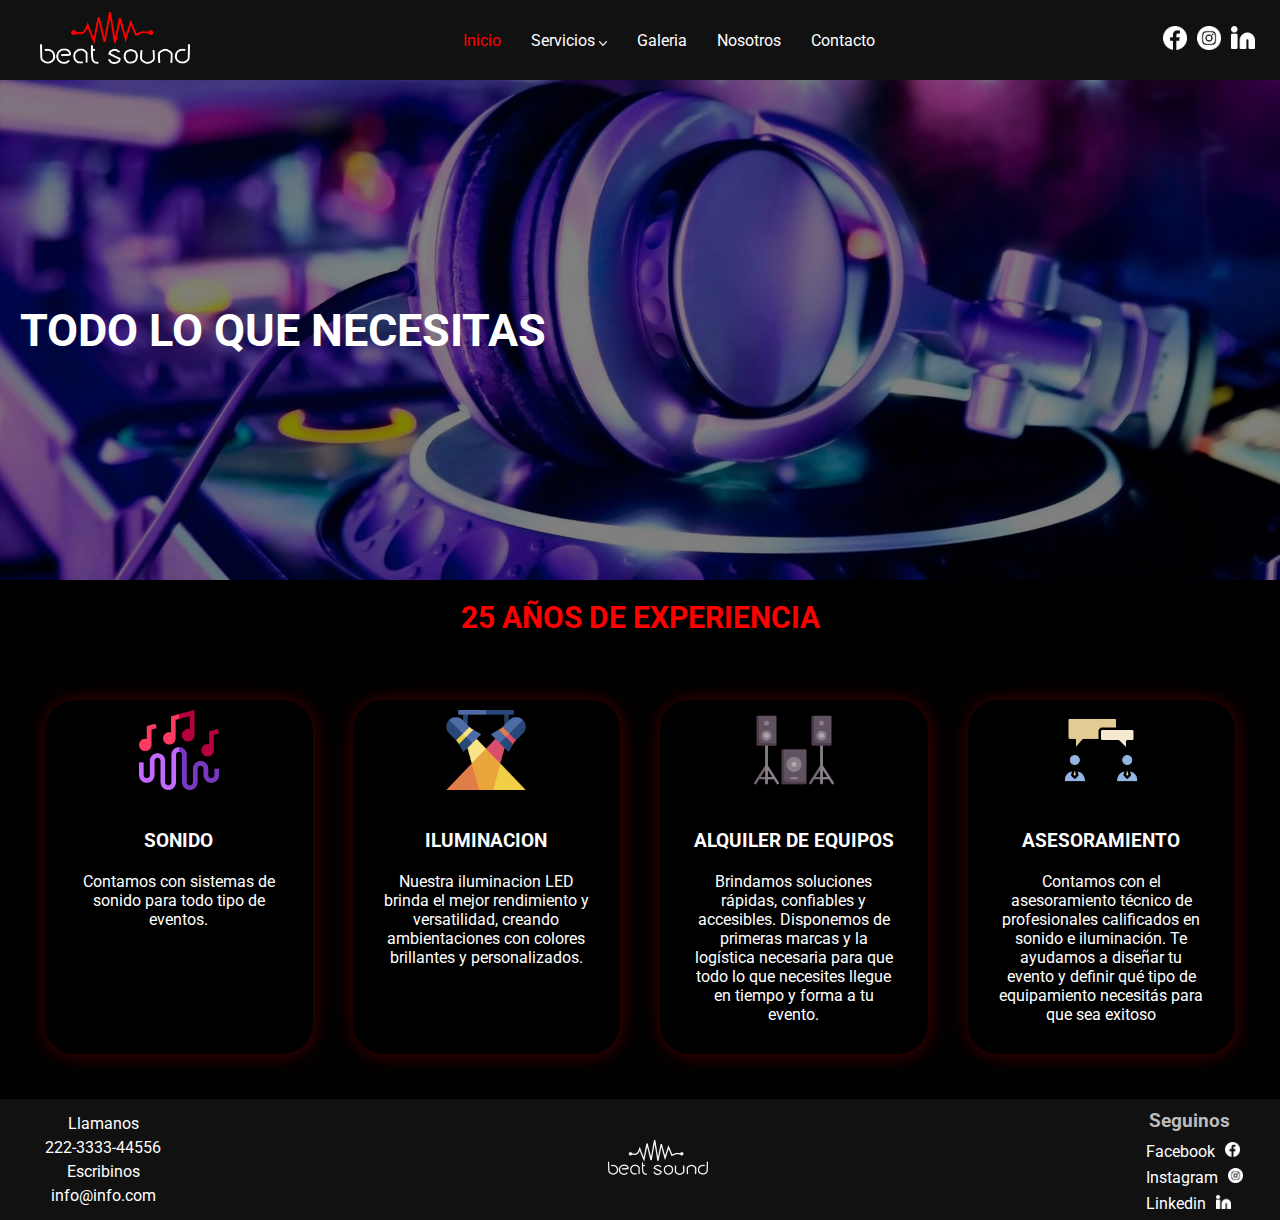
==== index.html @ 59a7660d "Inicio en repositorio, la pagina ya es responsive y cuenta con informacion necesaria" ====
<!DOCTYPE html>
<html lang="es">
<head>
    <meta charset="UTF-8">
    <meta http-equiv="X-UA-Compatible" content="IE=edge">
    <meta name="viewport" content="width=device-width, initial-scale=1.0">
    <link rel="icon" href="./asset/image/icono.ico">
    <link rel="stylesheet" href="./asset/css/style.css">
    <title>INICIO - BEATSOUND</title>
</head>
<body class="contenedorIndex">
    <header class="header">
        <div class="logo">
            <a href="./index.html"><img src="./asset/image/logo.png" alt="beat sound"></a>
        </div>
        <nav>
            <ul>
                <li><a class="activo" href="index.html">Inicio</a></li>
                <li><a class="desplegar" href="./pages/servicios.html">Servicios <img src="./asset/image/flecha.png" alt="flecha"></a>
                    <ul class="desplegableServicios">
                        <li><a href="./pages/servicios.html">Eventos Empresariales</a></li>
                        <li><a href="./pages/servicios.html#sociales">Eventos Sociales</a></li>
                        <li><a  href="./pages/servicios.html#shows">Show en Vivo</a></li>
                        <li><a href="./pages/servicios.html#equipos">Alquiler de Equipamiento</a></li>
                    </ul>
                </li>
                <li><a href="./pages/galeria.html">Galeria</a></li>
                <li><a href="./pages/nosotros.html">Nosotros</a></li>
                <li><a href="./pages/contacto.html">Contacto</a></li>
            </ul>
        </nav>
        <div class="redes__nav">
            <ul>
                <li><a href="#"><img src="./asset/image/facebook.png" alt="logo_Facebook"></a></li>
                <li><a href="#"><img src="./asset/image/instagram.png" alt="logo_Instagram"></a></li>
                <li><a href="#"><img src="./asset/image/linkedin.png" alt="logo_Linkedin"></a></li>
            </ul>
        </div>    
    </header>
    <main class="mainIndex"> 
        <div class="img__principal">
            <h1>TODO LO QUE NECESITAS</h1>
        </div> 
        <h2 class="texto25años">25 AÑOS DE EXPERIENCIA</h2>
    </main>
    <section class="sectionIndex">
        <div class="contenedor__tarjetas">
            <div class="card">
                <img class="card__img" src="./asset/image/music.png" alt="icono_de_musica">
                <div class="card__info">
                    <h3 class="card__info--titulo">SONIDO</h3>
                    <p>Contamos con sistemas de sonido para todo tipo de eventos.</p>
                </div>
            </div>
            <div class="card">
                <img class="card__img" src="./asset/image/luces.png" alt="icono_de_luces">
                <div class="card__info">
                    <h3 class="card__info--titulo">ILUMINACION</h3>
                    <p> Nuestra iluminacion LED brinda el mejor rendimiento y versatilidad, creando ambientaciones con colores brillantes y personalizados.</p>
                </div>
            </div>
            <div class="card">
                <img class="card__img" src="./asset/image/altoparlante.png" alt="icono_de_alquiler">
                <div class="card__info">
                    <h3 class="card__info--titulo">ALQUILER DE EQUIPOS</h3>
                    <p>Brindamos soluciones rápidas, confiables y accesibles. Disponemos de primeras marcas y la logística necesaria para que todo lo que necesites llegue en tiempo y forma a tu evento.</p>
                </div>
            </div>
            <div class="card">
                <img class="card__img" src="./asset/image/conversacion.png" alt="icono_de_asesoramiento">
                <div class="card__info">
                    <h3 class="card__info--titulo">ASESORAMIENTO</h3>
                    <p>Contamos con el asesoramiento técnico de profesionales calificados en sonido e iluminación. Te ayudamos a diseñar tu evento y definir qué tipo de equipamiento necesitás para que sea exitoso </p>
                </div>
            </div>
        </div>
    </section>
    <footer class="footer">
        <div class="contactos__footer">
            <p>Llamanos </p>
            <p>222-3333-44556</p>
            <p>Escribinos</p>
            <p>info@info.com</p>
        </div>
        <div class="logoFooter">
            <a href="./index.html"><img src="./asset/image/logo2.png" alt="beat sound"></a>
        </div>
        <div class="redes__footer">
            <h3>Seguinos</h3>
            <ul>
                <li><a href="#">Facebook<img src="./asset/image/facebook.png" alt="logo_Facebook"></a></li>
                <li><a href="#">Instagram<img src="./asset/image/instagram.png" alt="logo_Instagram"></a></li>
                <li><a href="#">Linkedin<img src="./asset/image/linkedin.png" alt="logo_Linkedin"></a></li>
            </ul>
        </div>
    </footer>
</body>
</html>
---- asset/css/style.css ----
@import url('https://fonts.googleapis.com/css2?family=Roboto:wght@300&display=swap');
@import url('https://fonts.googleapis.com/css2?family=Oswald:wght@300;500&display=swap');

*{
    margin: 0;
    padding: 0;
    box-sizing: border-box;
}

body{
    font-family: Roboto;
    background-color: #000;
}

/*-------------------- Maquetacion con Grid Index -----------------*/

.contenedorIndex{
    display: grid;
    grid-template-columns: repeat(4, 1fr);
    grid-template-rows: 80px auto auto auto;
    grid-template-areas: "header   header   header   header"
                         "main     main     main     main "
                         "section  section  section  section"
                         "footer   footer   footer   footer";
}

/* Estilos para El Navegador ---------------------------------------------------------------- */
.header{
    grid-area: header;
}

header{
    background-color: #111;
    display: flex;
    justify-content: space-between;
    align-items: center; 
    width: 100%;
    position: sticky;
    top: 0;    
}
.logo{
    margin-left: 30px;
    padding: 10px;
}
.logo img{
    width: 150px;
}

nav ul{
    display: flex;
    list-style: none;
}

nav ul li a{
    text-decoration: none;
    padding: 0 15px;
    color: #fff;
}
nav ul li :hover {
    color: #f00;
}
.activo{
    color: #f00;
}

.redes__nav ul{
    display: flex;
    list-style: none;
    margin: 20px;
}

nav ul :hover ul{
    display: block; 
}

.desplegableServicios{
    display: none;
    background-color: rgba(17, 17, 17, 0.822);
    position: absolute;
    padding: 5px 0;
    border-radius: 3px; 
}
.desplegableServicios li{
    margin: 8px 0;
}


.redes__nav img{
    width: 24px;
    margin: 0 5px;
}

/* estilos para el INDEX ----------------------------------------------------------*/

.mainIndex{
    grid-area: main;
}
.img__principal{
    width: 100%;
    height: 500px;
    background-image: url(../image/img1.jpg);
    background-size: cover;
    background-repeat: no-repeat;
    display: flex;
    align-items: center;
    
}
.img__principal h1{
    margin-left: 20px;
    color: #fff;
    font-weight: bold;
    font-size: 45px;
}

.texto25años{
    padding: 20px;
    text-align: center;
    color: #f00;
    font-size: 30px;
}

.sectionIndex{
    grid-area: section;
}
.contenedor__tarjetas{
    display: flex;
    margin: 25px; 
}

.card {
	width: 25%;
	margin: 20px; 
    border-radius: 30px;
    box-shadow: 1px 1px 20px  rgba(255, 0, 0, 0.281);
    display: flex;
    flex-direction: column;  
    align-items: center; 
}

.card__img{    
    width: 30%;
    margin: 10px;
}

.card__info{
    padding: 30px;
	text-align: center;
    color: #fff;
}

.card__info--titulo{
    margin-bottom: 20px;
}

/*-------------------- Maquetacion con Grid Servicios -----------------*/

.bodyServicios{
    display: grid;
    grid-template-columns: repeat(2, 1fr);
    grid-template-rows: 80px auto auto auto;
    grid-template-areas: "header   header"
                         "main     main  "
                         "footer   footer";
}


/* estilos para SERVICIOS ---------------------------------------------------------- */
.mainServicios{
    grid-area: main;
}
.contenedorServicios{
    margin: 30px;
    color: #fff;
    display: flex;
    padding: 30px 0;
}
.flexReverse{
    flex-direction: row-reverse;
}
.infoServicios{
    display: flex;
    flex-direction: column;
}

.tituloServicios{
    margin: 40px;
    text-align: center;
}
.parrafoServicios{
    margin: 5px 30px;
}

.imgServicios{
    width: 50%;
}


/* estilos para GALERIA ----------------------------------------------------------- */


.tituloGaleria{
    color: #f00;
    margin: 15px;
    text-align: center;
}
.infoGaleria{
    color: #fff;
    text-align: center;
    margin: 5px;
}

.galeria{
    margin-top: 15px auto; 
    display: flex;
    flex-wrap: wrap;
    justify-content: center;
    gap: 10px;
    padding: 10px;
}
.galeria img{
    width: 400px;
}

/* estilos para NOSOTROS --------------------------------------------------------------*/

.fondoNosotros{
    background-image: url(../image/nosotros.jpg);
    background-size: cover;
    background-repeat: no-repeat;
}
.contenedorNosotros{
    display: flex;
    flex-direction: column;
    align-items: center;
}
.tituloNosotros{
    margin: 15px;
}
.infoNosotros{
    margin: 20px;
    width: 70%;
    color: #fff;
    text-align: center;
}
.contenedorCaras{
    display: flex;
    justify-content: center;
    flex-wrap: wrap;

}
.imgCaras img{
    width: 150px;
    margin: 10px 40px;
}
.imgCaras{
    color: #fff;
    display: flex;
    align-items: center;
}







/* estilos para CONTACTOS -------------------------------------------------------------- */


.contenedorContactos{
    margin: 70px; 
    display: flex;
    justify-content: space-evenly; 
}

.formulario img{
    background-color: #fff;
    width: 30%;
    padding: 15px;
    border-radius: 50%;
    margin: 10px;
}

.formulario{
    padding: 20px 0px; 
    width: 40%;
    display: flex;
    flex-direction: column;
    background-color: #222;
    align-items: center;
    border: 20px solid #000;
    outline: 3px solid rgba(255, 0, 0, 0.8);
    

}
.formBox{
    width:80%;
    margin: 10px;
    border: none;
    border-bottom: 3px solid rgba(255, 0, 0, 0.8);
    background: transparent;
    color: #fff;
    padding: 5px;
}

.formBox:focus {
	background: linear-gradient(to bottom, transparent,#111);
	outline: none;
	border-bottom: 3px solid rgb(255, 0, 0);
}
.formulario textarea{
    min-height: 150px;
    min-width: 80%;
    resize: none;
}
.formulario input[type="submit"]{
	background-color:rgba(255, 0, 0, 0.8) ;
	border-color: none;
    border-radius: 7px;
	padding: 12px;
}

.infoContactos{
    color: #fff;
    display: flex;
    flex-direction: column;
    width: 40%;
    justify-content: center;
}

.tituloContactos{
    margin: 25px 0;
    text-align: center;
}
.parrafoContactos{
    margin: 20px 0;
}


/* Estilo Footer --------------------------------------------------------------------------- */

.footer{
    grid-area: footer;
}

footer{
    display: flex;
    justify-content: space-between;
    background-color: #111;
    padding: 0 30px;
    align-items: center;
}

footer h3{
    color: #bbb;
    margin: 10px;
}
.contactos__footer{
    color: #fff;
    padding: 10px ;
}

.contactos__footer p{
    margin: 5px;
    text-align: center;
}
footer ul{
    list-style: none;
}
footer ul :hover{
    color: #888;
}
footer a{
    text-decoration: none;
    color: #fff;
}

.redes__footer ul li{
    margin: 7px;
}

.redes__footer img{
    width: 15px;
    margin-left: 10px;
}
/*----------------- @media 992px--------------------- */

@media (max-width: 992px){
    .imgServicios{
        width: 50%;
        height: 60%;
        margin: auto;
    }
}
/* ---------------------------@media 840px------------------ */
@media (max-width: 840px){
    .redes__nav ul{
        display: none;
    }
    nav ul li a{
        padding: 0 5px;
    }

    .img__principal{
        height: 400px;
    }
    .contenedor__tarjetas{
        flex-wrap: wrap;
    }
    .card{
        width: 40%;
        margin: 20px auto;
    }
    .contenedorServicios{
        display: block;
    }
    .imgServicios{
        width: 100%;
    }

    .contenedorContactos{
        flex-direction: column;
        align-items: center;
    }
    .formulario{
        width: 80%;
    }
    .infoContactos{
        width: 80%;
    }
}

/* ------------------------------------@media 576px-------------------- */
@media (max-width: 576px){
    header{
        height: 120px;
    }
    nav ul{
        flex-direction: column; 
    }

    .img__principal{
        height: 300px;
    }
    .card{
        width: 80%;
        margin: 20px auto;
    }
    .contenedorIndex{
        grid-template-rows: 120px auto auto auto;
    }

    .contenedorCaras{
        display: flex;
        justify-content: center;
        flex-wrap: wrap;
        margin: 0 30px;
    
    }

    .contenedorContactos{
        margin: 30px;
    }

    .formulario{
        width: 100%;
    }

    footer{
        flex-direction: column;
        order: 1;
    }
    .logoFooter{
        order: 3;
        margin: 10px;
    }
}

/* ------------------------------------@media 420x-------------------- */

@media (max-width: 420px){
    .galeria img{
        width: 300px;
    }
    .formulario textarea{
        min-height: 80px;
    }
    .contenedorContactos{
        margin: 10px;
    }
}
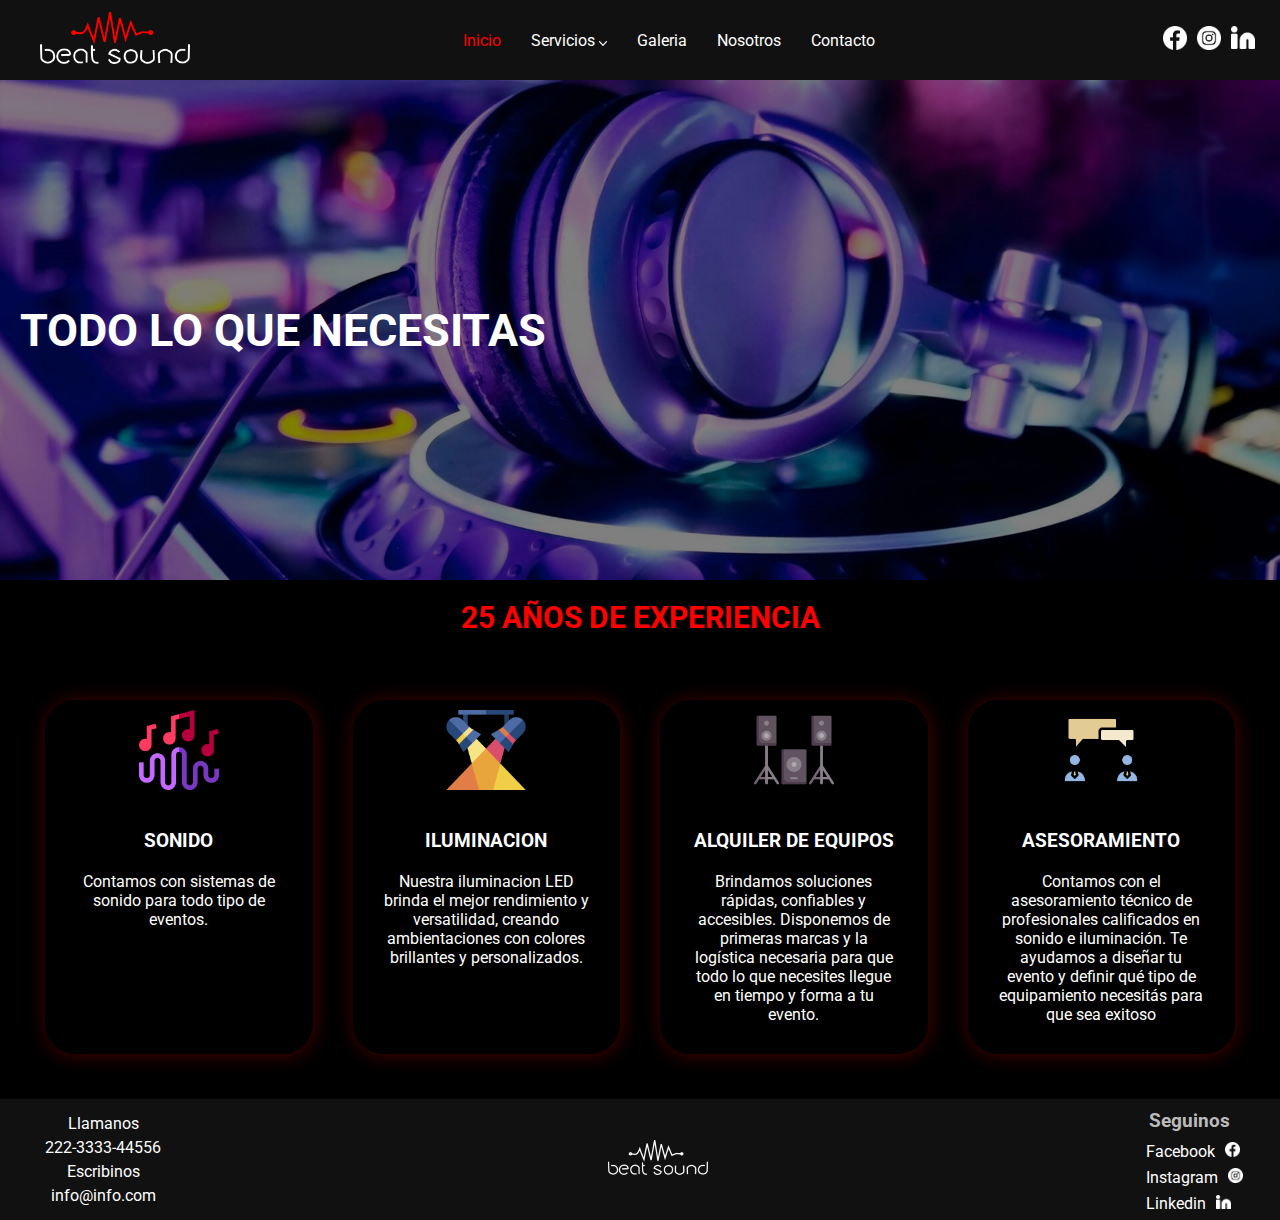
==== commit e2c65708: "Agregue animacion al logo en index, servicio, nosotros y galeria" ====
--- a/index.html
+++ b/index.html
@@ -6,12 +6,13 @@
     <meta name="viewport" content="width=device-width, initial-scale=1.0">
     <link rel="icon" href="./asset/image/icono.ico">
     <link rel="stylesheet" href="./asset/css/style.css">
+    <link href="https://unpkg.com/aos@2.3.1/dist/aos.css" rel="stylesheet">
     <title>INICIO - BEATSOUND</title>
 </head>
 <body class="contenedorIndex">
     <header class="header">
         <div class="logo">
-            <a href="./index.html"><img src="./asset/image/logo.png" alt="beat sound"></a>
+            <a href="./index.html"><img data-aos="fade-right" data-aos-duration="3000"data-aos-delay="300"  src="./asset/image/logo.png" alt="beat sound"></a>
         </div>
         <nav>
             <ul>
@@ -94,6 +95,10 @@
             </ul>
         </div>
     </footer>
+    <script src="https://unpkg.com/aos@2.3.1/dist/aos.js"></script>
+    <script>
+        AOS.init();
+    </script>
 </body>
 </html>
 
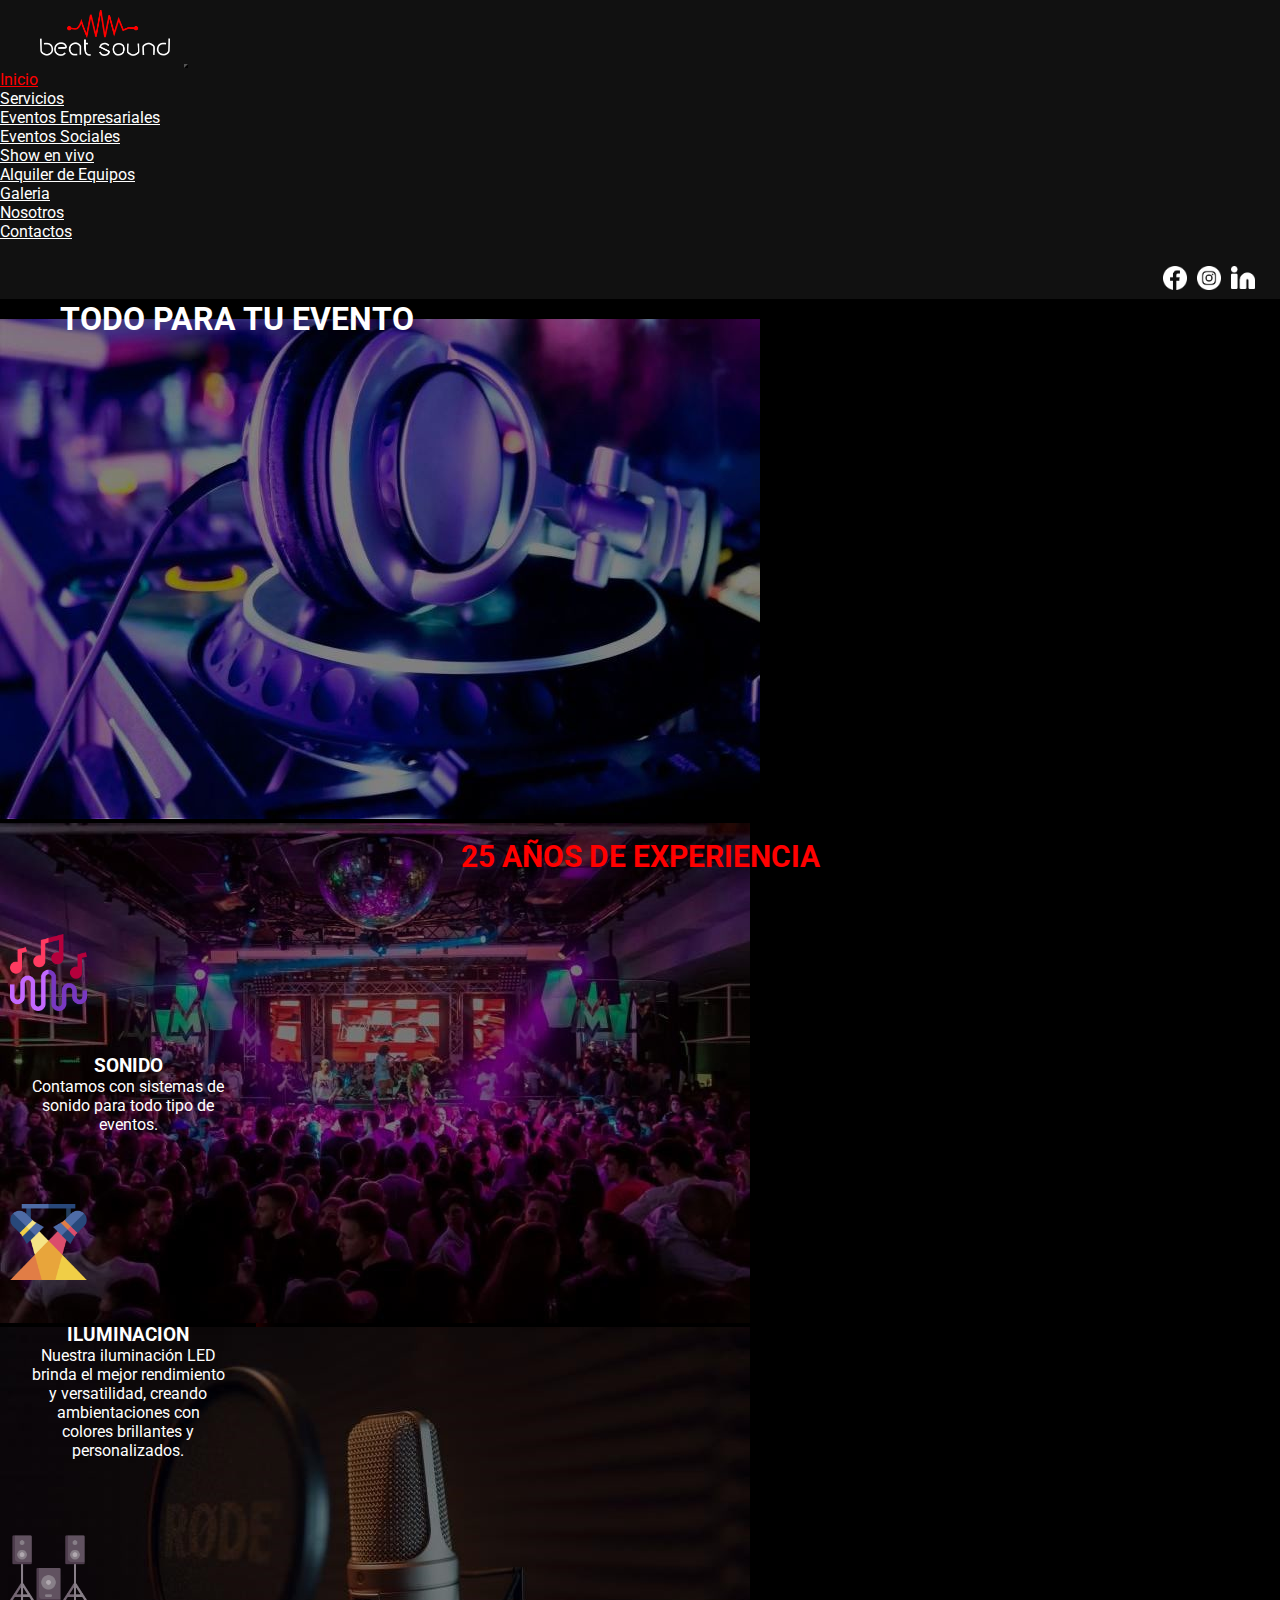
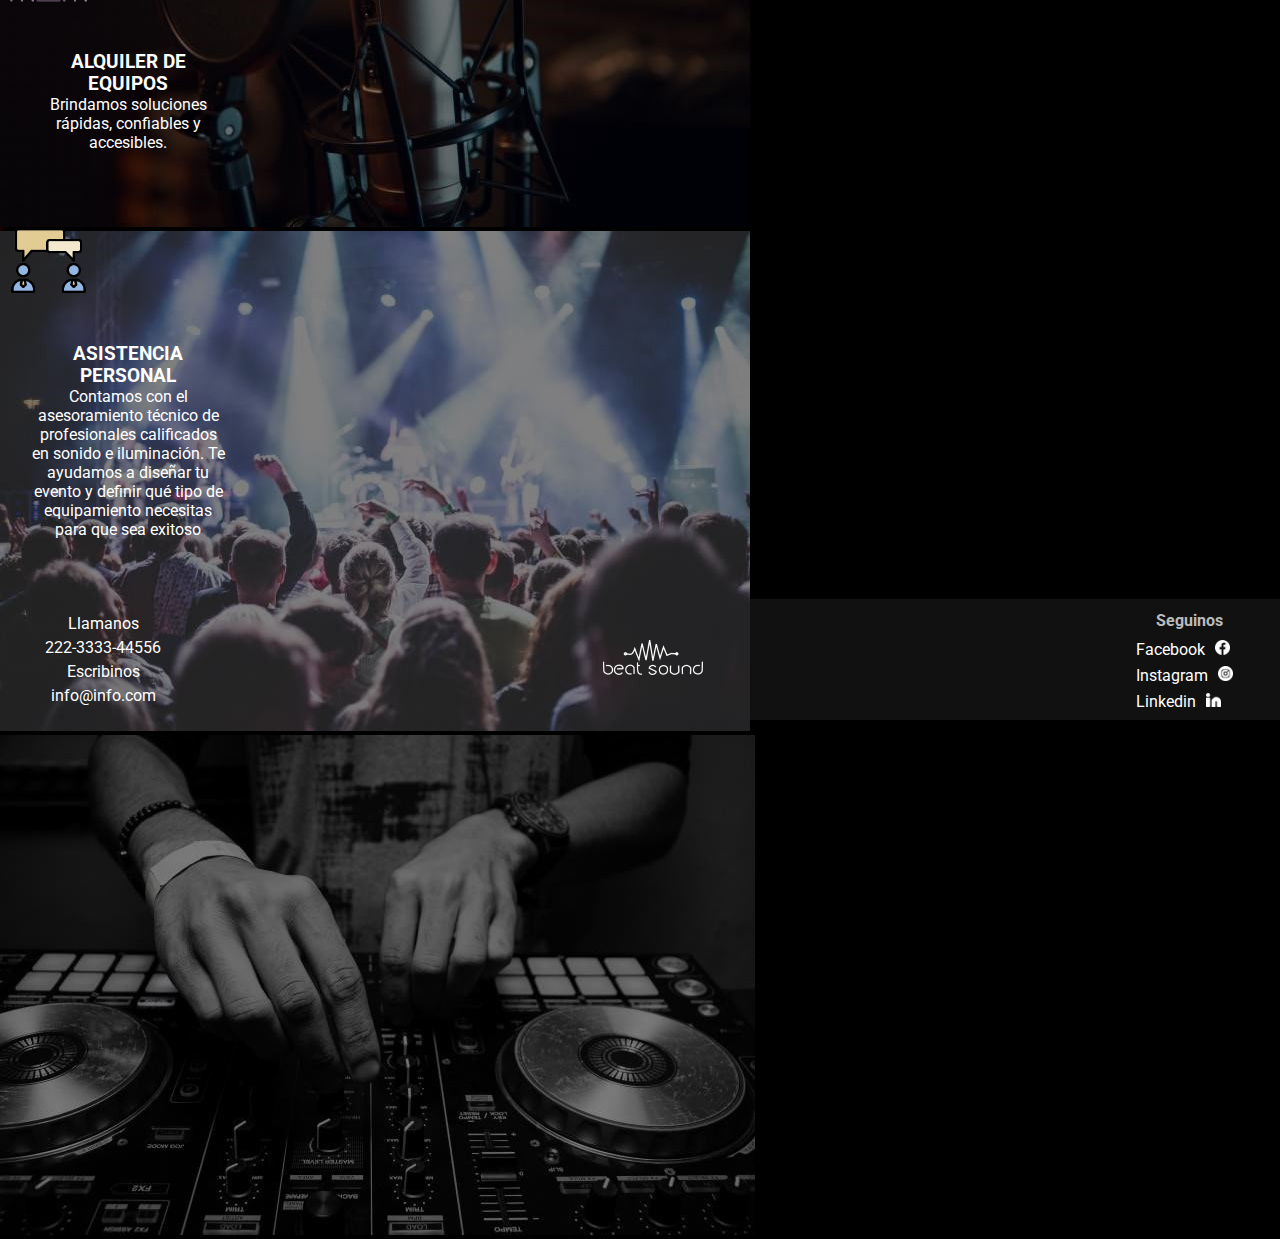
==== commit aa82c94c: "Agregue todos los cambios del repositorio armado con bootstrap y sass" ====
--- a/index.html
+++ b/index.html
@@ -4,79 +4,113 @@
     <meta charset="UTF-8">
     <meta http-equiv="X-UA-Compatible" content="IE=edge">
     <meta name="viewport" content="width=device-width, initial-scale=1.0">
-    <link rel="icon" href="./asset/image/icono.ico">
+    <meta name="keywords" content="sonido, iluminacion, fiestas, equipos, sociales">
+    <meta name="description" content="En beat Sound encontras todo lo que necesitas para tu próximo Evento.">
+    <link rel="shortcut icon" href="./asset/image/logoico.jpg" type="image/x-icon">
+    <!-- CSS only bootstrap -->
+    <link href="https://cdn.jsdelivr.net/npm/bootstrap@5.2.0-beta1/dist/css/bootstrap.min.css" rel="stylesheet" integrity="sha384-0evHe/X+R7YkIZDRvuzKMRqM+OrBnVFBL6DOitfPri4tjfHxaWutUpFmBp4vmVor" crossorigin="anonymous">
+    <!-- CSS personal -->
     <link rel="stylesheet" href="./asset/css/style.css">
     <link href="https://unpkg.com/aos@2.3.1/dist/aos.css" rel="stylesheet">
     <title>INICIO - BEATSOUND</title>
 </head>
-<body class="contenedorIndex">
-    <header class="header">
-        <div class="logo">
-            <a href="./index.html"><img data-aos="fade-right" data-aos-duration="3000"data-aos-delay="300"  src="./asset/image/logo.png" alt="beat sound"></a>
+<body>
+    <nav class="navbar navbar-expand-lg header">
+        <div class="container-fluid ">
+            <a class="navbar-brand col-5" href="./index.html"><img class="logo" data-aos="fade-right" data-aos-duration="3000"data-aos-delay="300"  src="./asset/image/logo.png" alt="beat sound"></a>
+            <button class="navbar-toggler colorH" type="button" data-bs-toggle="collapse" data-bs-target="#navbarNavDropdown" aria-controls="navbarNavDropdown" aria-expanded="false" aria-label="Toggle navigation">
+            <span class="navbar-toggler-icon"></span>
+            </button>
+            <div class="collapse navbar-collapse desplegable text-center" id="navbarNavDropdown">
+                <ul class="navbar-nav">
+                    <li class="nav-item">
+                        <a class="nav-link activar" aria-current="page" href="./index.html">Inicio</a>
+                    </li>
+                    <li class="nav-item dropdown">
+                        <a class="nav-link dropdown-toggle" href="./pages/servicios.html" id="navbarDropdownMenuLink" role="button" data-bs-toggle="dropdown" aria-expanded="false">Servicios</a>
+                        <ul class="dropdown-menu desplegable text-center" aria-labelledby="navbarDropdownMenuLink">
+                            <li><a class="dropdown-item" href="./pages/servicios.html">Eventos Empresariales</a></li>
+                            <li><a class="dropdown-item" href="./pages/servicios.html#sociales">Eventos Sociales</a></li>
+                            <li><a class="dropdown-item" href="./pages/servicios.html#shows">Show en vivo</a></li>
+                            <li><a class="dropdown-item" href="./pages/servicios.html#equipos">Alquiler de Equipos</a></li>
+                        </ul>
+                    </li>
+                    <li class="nav-item">
+                        <a class="nav-link" href="./pages/galeria.html">Galeria</a>
+                    </li>
+                    <li class="nav-item">
+                        <a class="nav-link" href="./pages/nosotros.html">Nosotros</a>
+                    </li>
+                    <li class="nav-item">
+                        <a class="nav-link" href="./pages/contacto.html">Contactos</a>
+                    </li>
+                </ul>
+            </div>
         </div>
-        <nav>
-            <ul>
-                <li><a class="activo" href="index.html">Inicio</a></li>
-                <li><a class="desplegar" href="./pages/servicios.html">Servicios <img src="./asset/image/flecha.png" alt="flecha"></a>
-                    <ul class="desplegableServicios">
-                        <li><a href="./pages/servicios.html">Eventos Empresariales</a></li>
-                        <li><a href="./pages/servicios.html#sociales">Eventos Sociales</a></li>
-                        <li><a  href="./pages/servicios.html#shows">Show en Vivo</a></li>
-                        <li><a href="./pages/servicios.html#equipos">Alquiler de Equipamiento</a></li>
-                    </ul>
-                </li>
-                <li><a href="./pages/galeria.html">Galeria</a></li>
-                <li><a href="./pages/nosotros.html">Nosotros</a></li>
-                <li><a href="./pages/contacto.html">Contacto</a></li>
-            </ul>
-        </nav>
         <div class="redes__nav">
             <ul>
-                <li><a href="#"><img src="./asset/image/facebook.png" alt="logo_Facebook"></a></li>
-                <li><a href="#"><img src="./asset/image/instagram.png" alt="logo_Instagram"></a></li>
-                <li><a href="#"><img src="./asset/image/linkedin.png" alt="logo_Linkedin"></a></li>
+                <li><a href="https://www.facebook.com/" target="_blank"><img src="./asset/image/facebook.png" alt="logo_Facebook"></a></li>
+                <li><a href="https://www.instagram.com/" target="_blank"><img src="./asset/image/instagram.png" alt="logo_Instagram"></a></li>
+                <li><a href="https://www.linkedin.com/" target="_blank"><img src="./asset/image/linkedin.png" alt="logo_Linkedin"></a></li>
             </ul>
         </div>    
-    </header>
-    <main class="mainIndex"> 
-        <div class="img__principal">
-            <h1>TODO LO QUE NECESITAS</h1>
-        </div> 
+    </nav>
+    <main class="container-fluid"> 
+        <h1 class="tituloPrincipal">TODO PARA TU EVENTO</h1> 
+        <div id="carouselExampleSlidesOnly" class="carousel slide" data-bs-ride="carousel">
+            <div class="carousel-inner imgCarrusel">
+                <div class="carousel-item active">
+                    <img src="./asset/image/img1.jpg" class="d-block w-100" alt="auriulares">
+                </div>
+                <div class="carousel-item">
+                    <img src="./asset/image/img2.jpg" class="d-block w-100" alt="fiesta">
+                </div>
+                <div class="carousel-item">
+                    <img src="./asset/image/img3.jpg" class="d-block w-100" alt="microfono">
+                </div>
+                <div class="carousel-item">
+                    <img src="./asset/image/img4.jpg" class="d-block w-100" alt="fiesta en show en vivo">
+                </div>
+                <div class="carousel-item">
+                    <img src="./asset/image/img5.jpg" class="d-block w-100" alt="dj">
+                </div>
+            </div>
+        </div>
         <h2 class="texto25años">25 AÑOS DE EXPERIENCIA</h2>
     </main>
     <section class="sectionIndex">
-        <div class="contenedor__tarjetas">
+        <div class="contenedor__tarjetas row justify-content-evenly">
             <div class="card">
-                <img class="card__img" src="./asset/image/music.png" alt="icono_de_musica">
+                <img class="card__img" src="./asset/image/music.png" alt="icono de musica">
                 <div class="card__info">
                     <h3 class="card__info--titulo">SONIDO</h3>
                     <p>Contamos con sistemas de sonido para todo tipo de eventos.</p>
                 </div>
             </div>
             <div class="card">
-                <img class="card__img" src="./asset/image/luces.png" alt="icono_de_luces">
+                <img class="card__img" src="./asset/image/luces.png" alt="icono de luces">
                 <div class="card__info">
                     <h3 class="card__info--titulo">ILUMINACION</h3>
-                    <p> Nuestra iluminacion LED brinda el mejor rendimiento y versatilidad, creando ambientaciones con colores brillantes y personalizados.</p>
+                    <p> Nuestra iluminación LED brinda el mejor rendimiento y versatilidad, creando ambientaciones con colores brillantes y personalizados.</p>
                 </div>
             </div>
             <div class="card">
-                <img class="card__img" src="./asset/image/altoparlante.png" alt="icono_de_alquiler">
+                <img class="card__img" src="./asset/image/altoparlante.png" alt="icono de alquiler">
                 <div class="card__info">
                     <h3 class="card__info--titulo">ALQUILER DE EQUIPOS</h3>
-                    <p>Brindamos soluciones rápidas, confiables y accesibles. Disponemos de primeras marcas y la logística necesaria para que todo lo que necesites llegue en tiempo y forma a tu evento.</p>
+                    <p>Brindamos soluciones rápidas, confiables y accesibles.</p>
                 </div>
             </div>
             <div class="card">
-                <img class="card__img" src="./asset/image/conversacion.png" alt="icono_de_asesoramiento">
+                <img class="card__img" src="./asset/image/conversacion.png" alt="icono de asesoramiento">
                 <div class="card__info">
-                    <h3 class="card__info--titulo">ASESORAMIENTO</h3>
-                    <p>Contamos con el asesoramiento técnico de profesionales calificados en sonido e iluminación. Te ayudamos a diseñar tu evento y definir qué tipo de equipamiento necesitás para que sea exitoso </p>
+                    <h3 class="card__info--titulo">ASISTENCIA PERSONAL</h3>
+                    <p>Contamos con el asesoramiento técnico de profesionales calificados en sonido e iluminación. Te ayudamos a diseñar tu evento y definir qué tipo de equipamiento necesitas para que sea exitoso </p>
                 </div>
             </div>
         </div>
     </section>
-    <footer class="footer">
+    <footer>
         <div class="contactos__footer">
             <p>Llamanos </p>
             <p>222-3333-44556</p>
@@ -89,9 +123,9 @@
         <div class="redes__footer">
             <h3>Seguinos</h3>
             <ul>
-                <li><a href="#">Facebook<img src="./asset/image/facebook.png" alt="logo_Facebook"></a></li>
-                <li><a href="#">Instagram<img src="./asset/image/instagram.png" alt="logo_Instagram"></a></li>
-                <li><a href="#">Linkedin<img src="./asset/image/linkedin.png" alt="logo_Linkedin"></a></li>
+                <li><a href="https://www.facebook.com/" target="_blank">Facebook<img src="./asset/image/facebook.png" alt="logo Facebook"></a></li>
+                <li><a href="https://www.instagram.com/" target="_blank">Instagram<img src="./asset/image/instagram.png" alt="logo Instagram"></a></li>
+                <li><a href="https://www.linkedin.com/" target="_blank">Linkedin<img src="./asset/image/linkedin.png" alt="logo Linkedin"></a></li>
             </ul>
         </div>
     </footer>
@@ -99,8 +133,9 @@
     <script>
         AOS.init();
     </script>
+    <!-- JavaScript Bundle with Popper -->
+    <script src="https://cdn.jsdelivr.net/npm/bootstrap@5.2.0-beta1/dist/js/bootstrap.bundle.min.js" integrity="sha384-pprn3073KE6tl6bjs2QrFaJGz5/SUsLqktiwsUTF55Jfv3qYSDhgCecCxMW52nD2" crossorigin="anonymous"></script>
 </body>
 </html>
 
 
-
--- a/asset/css/style.css
+++ b/asset/css/style.css
@@ -1,491 +1,282 @@
-@import url('https://fonts.googleapis.com/css2?family=Roboto:wght@300&display=swap');
-@import url('https://fonts.googleapis.com/css2?family=Oswald:wght@300;500&display=swap');
-
-*{
-    margin: 0;
-    padding: 0;
-    box-sizing: border-box;
-}
-
-body{
-    font-family: Roboto;
-    background-color: #000;
-}
-
-/*-------------------- Maquetacion con Grid Index -----------------*/
-
-.contenedorIndex{
-    display: grid;
-    grid-template-columns: repeat(4, 1fr);
-    grid-template-rows: 80px auto auto auto;
-    grid-template-areas: "header   header   header   header"
-                         "main     main     main     main "
-                         "section  section  section  section"
-                         "footer   footer   footer   footer";
-}
-
+@charset "UTF-8";
+/*---------------------@import FUENTES--------------------- */
+@import url("https://fonts.googleapis.com/css2?family=Roboto:wght@300&display=swap");
+@import url("https://fonts.googleapis.com/css2?family=Oswald:wght@300;500&display=swap");
+/*----------@import para SASS-----------*/
+/*------------Reseteos de Estilos--------------*/
+* {
+  margin: 0;
+  padding: 0;
+  box-sizing: border-box;
+}
+
+body {
+  font-family: Roboto;
+  background-color: #000;
+}
+
+/*--------VARIABLES--------------*/
 /* Estilos para El Navegador ---------------------------------------------------------------- */
-.header{
-    grid-area: header;
-}
-
-header{
-    background-color: #111;
-    display: flex;
-    justify-content: space-between;
-    align-items: center; 
-    width: 100%;
-    position: sticky;
-    top: 0;    
-}
-.logo{
-    margin-left: 30px;
-    padding: 10px;
-}
-.logo img{
-    width: 150px;
-}
-
-nav ul{
-    display: flex;
-    list-style: none;
-}
-
-nav ul li a{
-    text-decoration: none;
-    padding: 0 15px;
-    color: #fff;
-}
-nav ul li :hover {
-    color: #f00;
-}
-.activo{
-    color: #f00;
-}
-
-.redes__nav ul{
-    display: flex;
-    list-style: none;
-    margin: 20px;
-}
-
-nav ul :hover ul{
-    display: block; 
-}
-
-.desplegableServicios{
+.header {
+  background-color: #111;
+  position: sticky;
+  top: 0;
+  z-index: 10;
+}
+.header .logo {
+  margin-left: 30px;
+  padding: 10px;
+  width: 150px;
+}
+.header .colorH {
+  background-color: #f00;
+}
+.header .desplegable {
+  background-color: #111;
+}
+.header .navbar-nav a {
+  color: #fff;
+}
+.header .navbar-nav a:hover {
+  color: #f00;
+}
+.header .navbar-nav .activar {
+  color: #f00;
+}
+.header .redes__nav ul {
+  display: flex;
+  justify-content: end;
+  list-style: none;
+  margin: 20px;
+}
+.header .redes__nav ul img {
+  width: 24px;
+  margin: 5px;
+}
+
+@media (max-width: 992px) {
+  .redes__nav {
     display: none;
-    background-color: rgba(17, 17, 17, 0.822);
-    position: absolute;
-    padding: 5px 0;
-    border-radius: 3px; 
-}
-.desplegableServicios li{
-    margin: 8px 0;
-}
-
-
-.redes__nav img{
-    width: 24px;
-    margin: 0 5px;
-}
-
+  }
+}
 /* estilos para el INDEX ----------------------------------------------------------*/
-
-.mainIndex{
-    grid-area: main;
-}
-.img__principal{
-    width: 100%;
-    height: 500px;
-    background-image: url(../image/img1.jpg);
-    background-size: cover;
-    background-repeat: no-repeat;
-    display: flex;
-    align-items: center;
-    
-}
-.img__principal h1{
-    margin-left: 20px;
-    color: #fff;
-    font-weight: bold;
-    font-size: 45px;
-}
-
-.texto25años{
-    padding: 20px;
-    text-align: center;
-    color: #f00;
-    font-size: 30px;
-}
-
-.sectionIndex{
-    grid-area: section;
-}
-.contenedor__tarjetas{
-    display: flex;
-    margin: 25px; 
+.tituloPrincipal {
+  color: #fff;
+  position: absolute;
+  top: 300px;
+  left: 60px;
+  z-index: 5;
+  font-weight: 700;
+}
+
+.imgCarrusel {
+  width: 100%;
+  max-height: 500px;
+}
+
+.texto25años {
+  padding: 20px;
+  text-align: center;
+  color: #f00;
+  font-size: 30px;
 }
 
 .card {
-	width: 25%;
-	margin: 20px; 
-    border-radius: 30px;
-    box-shadow: 1px 1px 20px  rgba(255, 0, 0, 0.281);
-    display: flex;
-    flex-direction: column;  
-    align-items: center; 
-}
-
-.card__img{    
-    width: 30%;
+  border-radius: 30px;
+  box-shadow: 1px 1px 20px rgba(255, 0, 0, 0.281);
+  align-items: center;
+  background-color: transparent;
+  width: 20%;
+  margin: 30px 0;
+}
+.card .card__img {
+  width: 30%;
+  margin: 10px;
+}
+.card .card__info {
+  padding: 30px;
+  text-align: center;
+  color: #fff;
+}
+
+@media (max-width: 992px) {
+  .card {
+    width: 40%;
+  }
+}
+@media (max-width: 576px) {
+  .tituloPrincipal {
+    top: 25%;
+    left: 5%;
+  }
+  .card {
+    width: 80%;
+  }
+}
+/* estilos para SERVICIOS ---------------------------------------------------------- */
+.tituloP {
+  color: #f00;
+  text-align: center;
+  margin-top: 15px;
+  font-size: 36px;
+  font-weight: 800;
+}
+
+.contenedorServicios {
+  color: #fff;
+}
+.contenedorServicios .tituloServicios {
+  margin: 40px;
+  text-align: center;
+}
+.contenedorServicios .titulosH3 {
+  font-size: 18px;
+  margin: 25px 30px;
+}
+.contenedorServicios .parrafoServicios {
+  margin: 5px 30px;
+}
+.contenedorServicios .imgServicios {
+  height: 50%;
+}
+
+.flexReverse {
+  flex-direction: row-reverse;
+}
+
+/* estilos para GALERIA ----------------------------------------------------------- */
+.tituloGaleria {
+  color: #f00;
+}
+
+.infoGaleria {
+  color: #fff;
+  text-align: center;
+  margin: 5px;
+  font-size: 18px;
+}
+
+/* estilos para NOSOTROS --------------------------------------------------------------*/
+.fondoNosotros {
+  background-image: url(../image/nosotros.jpg);
+  background-size: cover;
+  background-repeat: no-repeat;
+}
+
+.infoNosotros {
+  color: #fff;
+}
+.infoNosotros .tituloNosotros {
+  color: #f00;
+}
+
+.imgCaras {
+  color: #fff;
+  display: flex;
+  align-items: center;
+}
+.imgCaras img {
+  width: 150px;
+  margin: 10px 40px;
+}
+.imgCaras .carasInfo .nombresNosotros {
+  font-size: 26px;
+}
+
+/* estilos para CONTACTOS -------------------------------------------------------------- */
+.formulario {
+  padding: 20px 0;
+  background-color: #222;
+  border: 20px solid #000;
+  outline: 3px solid #f00;
+}
+.formulario img {
+  background-color: #fff;
+  width: 30%;
+  margin: 10px;
+  padding: 15px;
+  border-radius: 50%;
+}
+.formulario .formBox, .formulario textarea {
+  border: none;
+  border-bottom: 3px solid #f00;
+  background: transparent;
+  color: #fff;
+}
+.formulario .formBox:focus, .formulario textarea:focus {
+  background: linear-gradient(to bottom, transparent, #111);
+  outline: none;
+  border-bottom: 3px solid #f00;
+}
+.formulario textarea {
+  min-height: 150px;
+  resize: none;
+}
+.formulario input[type=submit] {
+  background-color: #f00;
+  border-color: none;
+  border-radius: 7px;
+  padding: 12px;
+}
+
+.infoContactos {
+  color: #fff;
+}
+.infoContactos .tituloContactos {
+  color: #f00;
+}
+.infoContactos h2 {
+  font-size: 18px;
+}
+
+/* Estilo Footer --------------------------------------------------------------------------- */
+footer {
+  display: flex;
+  justify-content: space-between;
+  background-color: #111;
+  padding: 0 30px;
+  align-items: center;
+}
+footer .contactos__footer {
+  color: #fff;
+  padding: 10px;
+}
+footer .contactos__footer p {
+  margin: 5px;
+  text-align: center;
+}
+footer h3 {
+  color: #bbb;
+  margin: 10px;
+  font-size: 16px;
+  text-align: center;
+}
+footer ul {
+  list-style: none;
+}
+footer ul li {
+  margin: 7px;
+}
+footer ul li a {
+  text-decoration: none;
+  color: #fff;
+}
+footer ul li a:hover {
+  color: #888;
+}
+footer ul li a img {
+  width: 15px;
+  margin: 0 10px;
+}
+
+/* ------------------------------------@media 576px-------------------- */
+@media (max-width: 576px) {
+  footer {
+    flex-direction: column;
+    order: 1;
+  }
+  footer .logoFooter {
+    order: 3;
     margin: 10px;
-}
-
-.card__info{
-    padding: 30px;
-	text-align: center;
-    color: #fff;
-}
-
-.card__info--titulo{
-    margin-bottom: 20px;
-}
-
-/*-------------------- Maquetacion con Grid Servicios -----------------*/
-
-.bodyServicios{
-    display: grid;
-    grid-template-columns: repeat(2, 1fr);
-    grid-template-rows: 80px auto auto auto;
-    grid-template-areas: "header   header"
-                         "main     main  "
-                         "footer   footer";
-}
-
-
-/* estilos para SERVICIOS ---------------------------------------------------------- */
-.mainServicios{
-    grid-area: main;
-}
-.contenedorServicios{
-    margin: 30px;
-    color: #fff;
-    display: flex;
-    padding: 30px 0;
-}
-.flexReverse{
-    flex-direction: row-reverse;
-}
-.infoServicios{
-    display: flex;
-    flex-direction: column;
-}
-
-.tituloServicios{
-    margin: 40px;
-    text-align: center;
-}
-.parrafoServicios{
-    margin: 5px 30px;
-}
-
-.imgServicios{
-    width: 50%;
-}
-
-
-/* estilos para GALERIA ----------------------------------------------------------- */
-
-
-.tituloGaleria{
-    color: #f00;
-    margin: 15px;
-    text-align: center;
-}
-.infoGaleria{
-    color: #fff;
-    text-align: center;
-    margin: 5px;
-}
-
-.galeria{
-    margin-top: 15px auto; 
-    display: flex;
-    flex-wrap: wrap;
-    justify-content: center;
-    gap: 10px;
-    padding: 10px;
-}
-.galeria img{
-    width: 400px;
-}
-
-/* estilos para NOSOTROS --------------------------------------------------------------*/
-
-.fondoNosotros{
-    background-image: url(../image/nosotros.jpg);
-    background-size: cover;
-    background-repeat: no-repeat;
-}
-.contenedorNosotros{
-    display: flex;
-    flex-direction: column;
-    align-items: center;
-}
-.tituloNosotros{
-    margin: 15px;
-}
-.infoNosotros{
-    margin: 20px;
-    width: 70%;
-    color: #fff;
-    text-align: center;
-}
-.contenedorCaras{
-    display: flex;
-    justify-content: center;
-    flex-wrap: wrap;
-
-}
-.imgCaras img{
-    width: 150px;
-    margin: 10px 40px;
-}
-.imgCaras{
-    color: #fff;
-    display: flex;
-    align-items: center;
-}
-
-
-
-
-
-
-
-/* estilos para CONTACTOS -------------------------------------------------------------- */
-
-
-.contenedorContactos{
-    margin: 70px; 
-    display: flex;
-    justify-content: space-evenly; 
-}
-
-.formulario img{
-    background-color: #fff;
-    width: 30%;
-    padding: 15px;
-    border-radius: 50%;
-    margin: 10px;
-}
-
-.formulario{
-    padding: 20px 0px; 
-    width: 40%;
-    display: flex;
-    flex-direction: column;
-    background-color: #222;
-    align-items: center;
-    border: 20px solid #000;
-    outline: 3px solid rgba(255, 0, 0, 0.8);
-    
-
-}
-.formBox{
-    width:80%;
-    margin: 10px;
-    border: none;
-    border-bottom: 3px solid rgba(255, 0, 0, 0.8);
-    background: transparent;
-    color: #fff;
-    padding: 5px;
-}
-
-.formBox:focus {
-	background: linear-gradient(to bottom, transparent,#111);
-	outline: none;
-	border-bottom: 3px solid rgb(255, 0, 0);
-}
-.formulario textarea{
-    min-height: 150px;
-    min-width: 80%;
-    resize: none;
-}
-.formulario input[type="submit"]{
-	background-color:rgba(255, 0, 0, 0.8) ;
-	border-color: none;
-    border-radius: 7px;
-	padding: 12px;
-}
-
-.infoContactos{
-    color: #fff;
-    display: flex;
-    flex-direction: column;
-    width: 40%;
-    justify-content: center;
-}
-
-.tituloContactos{
-    margin: 25px 0;
-    text-align: center;
-}
-.parrafoContactos{
-    margin: 20px 0;
-}
-
-
-/* Estilo Footer --------------------------------------------------------------------------- */
-
-.footer{
-    grid-area: footer;
-}
-
-footer{
-    display: flex;
-    justify-content: space-between;
-    background-color: #111;
-    padding: 0 30px;
-    align-items: center;
-}
-
-footer h3{
-    color: #bbb;
-    margin: 10px;
-}
-.contactos__footer{
-    color: #fff;
-    padding: 10px ;
-}
-
-.contactos__footer p{
-    margin: 5px;
-    text-align: center;
-}
-footer ul{
-    list-style: none;
-}
-footer ul :hover{
-    color: #888;
-}
-footer a{
-    text-decoration: none;
-    color: #fff;
-}
-
-.redes__footer ul li{
-    margin: 7px;
-}
-
-.redes__footer img{
-    width: 15px;
-    margin-left: 10px;
-}
-/*----------------- @media 992px--------------------- */
-
-@media (max-width: 992px){
-    .imgServicios{
-        width: 50%;
-        height: 60%;
-        margin: auto;
-    }
-}
-/* ---------------------------@media 840px------------------ */
-@media (max-width: 840px){
-    .redes__nav ul{
-        display: none;
-    }
-    nav ul li a{
-        padding: 0 5px;
-    }
-
-    .img__principal{
-        height: 400px;
-    }
-    .contenedor__tarjetas{
-        flex-wrap: wrap;
-    }
-    .card{
-        width: 40%;
-        margin: 20px auto;
-    }
-    .contenedorServicios{
-        display: block;
-    }
-    .imgServicios{
-        width: 100%;
-    }
-
-    .contenedorContactos{
-        flex-direction: column;
-        align-items: center;
-    }
-    .formulario{
-        width: 80%;
-    }
-    .infoContactos{
-        width: 80%;
-    }
-}
-
-/* ------------------------------------@media 576px-------------------- */
-@media (max-width: 576px){
-    header{
-        height: 120px;
-    }
-    nav ul{
-        flex-direction: column; 
-    }
-
-    .img__principal{
-        height: 300px;
-    }
-    .card{
-        width: 80%;
-        margin: 20px auto;
-    }
-    .contenedorIndex{
-        grid-template-rows: 120px auto auto auto;
-    }
-
-    .contenedorCaras{
-        display: flex;
-        justify-content: center;
-        flex-wrap: wrap;
-        margin: 0 30px;
-    
-    }
-
-    .contenedorContactos{
-        margin: 30px;
-    }
-
-    .formulario{
-        width: 100%;
-    }
-
-    footer{
-        flex-direction: column;
-        order: 1;
-    }
-    .logoFooter{
-        order: 3;
-        margin: 10px;
-    }
-}
-
-/* ------------------------------------@media 420x-------------------- */
-
-@media (max-width: 420px){
-    .galeria img{
-        width: 300px;
-    }
-    .formulario textarea{
-        min-height: 80px;
-    }
-    .contenedorContactos{
-        margin: 10px;
-    }
-}
+  }
+}/*# sourceMappingURL=style.css.map */